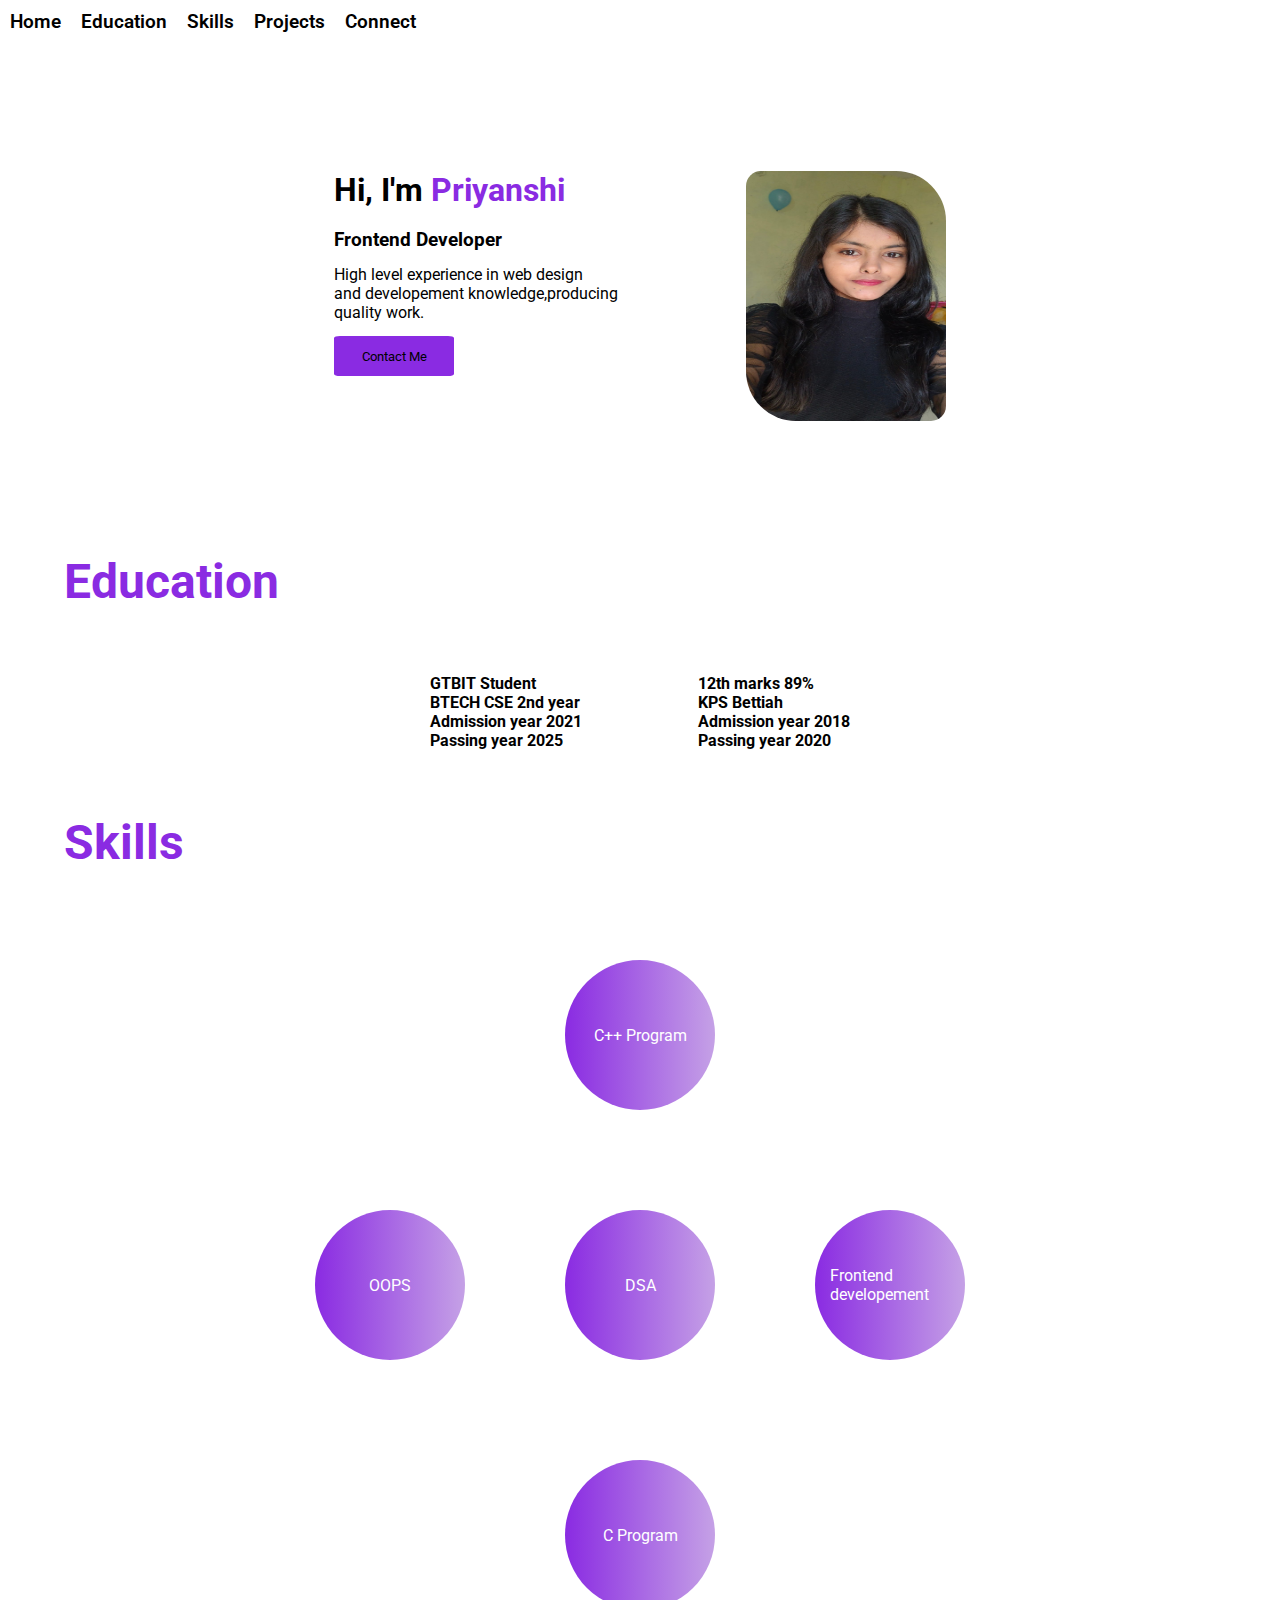
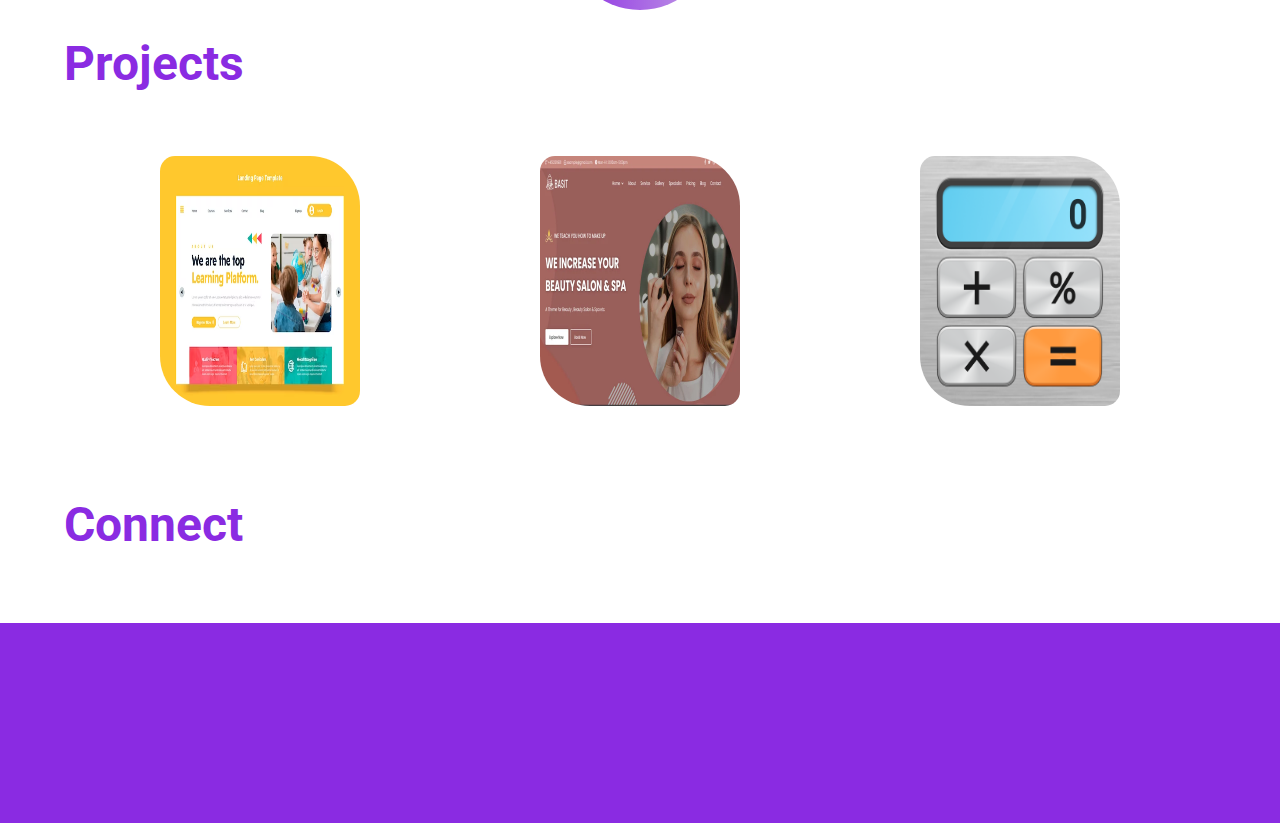
==== portfolio/portfolio.html @ f33724d8 "Add files via upload" ====
<!DOCTYPE html>
<html lang="en">
<head>
    <meta charset="UTF-8">
    <meta name="viewport" content="width=device-width, initial-scale=1.0">
    <title>Portfolio</title>
    <link rel="stylesheet" href="./style.css">
    <link rel="preconnect" href="https://fonts.googleapis.com">
    <link rel="preconnect" href="https://fonts.gstatic.com" crossorigin>
    <link href="https://fonts.googleapis.com/css2?family=Roboto:wght@300&display=swap" rel="stylesheet">
    <link rel="stylesheet" href="https://cdnjs.cloudflare.com/ajax/libs/font-awesome/6.4.2/css/all.min.css" integrity="sha512-z3gLpd7yknf1YoNbCzqRKc4qyor8gaKU1qmn+CShxbuBusANI9QpRohGBreCFkKxLhei6S9CQXFEbbKuqLg0DA==" crossorigin="anonymous" referrerpolicy="no-referrer" />
</head>
<body>
    <div class="box">

     <div class="containts"><a class="button" href="">Home</a></div>
    <div class="containts"><a class="button" href="">Education</a></div>
    <div class="containts" ><a class="button" href="">Skills</a></div>
    <div class="containts" ><a class="button" href="">Projects</a></div>
    <div class="containts" ><a class="button" href="">Connect</a></div>

</div>
    </div>
    <div class="container">
        <div class="cont1">
        <h1 class="head">Hi, I'm <span>Priyanshi</span></h1>
        <h3 class="head2">Frontend Developer</h2>
        <p class="para">High level experience in web design
            <br> and developement knowledge,producing
            <br> quality work.</p>
        <button class="button1">Contact Me </button>
        </div>
        <div class="cont2">
            <img src="./images/photo.jpg" alt="">
        </div>
    </div>
    
<div >
<div class="list">
    <h1 class="main">Education</h1>

    
   <div class="Education">
<div class="edu"> 
    <p>GTBIT Student</p>
<p> BTECH CSE 2nd year</p>
<p>Admission year 2021
</p>
<p> Passing year 2025</p> 
</div>
<div class="cat">
    <p>12th marks 89%</p>
    <p>KPS Bettiah</p>
    <p>Admission year 2018</p>
    <p>Passing year 2020</p>
</div> 
</div>
</div>
</div>
<div class="list">
<div class="Skills">

        <h1 class="main">Skills</h1>
    <div class="super-grid-container">
    <div class="grid-container">
    <div class="grid">
        <div class="grid-item one">C++ Program</div>
        <div class="grid-item two">OOPS</div>
        <div class="grid-item three">DSA</div>
        <div class="grid-item four">Frontend developement</div>
        <div class="grid-item five">C Program</div>
        
    </div> 
    </div>
</div>
</div>
</div> 
<div class="list">
 <div class="Projects">
    <h1 class="main">Projects</h1>
<div class="rotate">
    
    <img src="./images/school.avif" alt="">
    <img src="./images/women.webp" alt="">
    <img src="./images/calculator.png" alt="">
</div>
 </div>
 </div>
 <div>
    <h1 class="main"> Connect </h1>
 <footer>
    <div class="footer-container">
        <div class="socialicons">
        <a href=""><i class=" fa-brands fa-facebook"></i></a>
        <a href=""><i class="fa-brands fa-twitter"></i></a>
        <a href=""><i class="fa-brands fa-instagram"></i></a>
        <a href=""><i class="fa-brands fa-linkedin"></i></a>
        <a href=""><i class="fa-brands fa-youtube"></i></a>
        </div>
    </div>
 </footer>
 </div>
</body>
</html>
---- portfolio/style.css ----
.box > h4{
margin-left: 20%;
font-size: 50%;
}
*{
    padding:0%;
    margin:0%;
    font-family: 'Roboto', sans-serif;
    box-sizing: border-box;
}
.containts{
    padding: 10px;
}
.button{
    text-decoration:none;
    font-size:1.2rem;
    font-weight:600;
   
    color:black;
    transition:text-decoration 2s;

}

.button:hover{
    text-decoration:underline;
}
.box{
    display: flex;
    justify-content:flex-start;
}
.container{
    margin: 10% 0;
    display: flex;
    justify-content: center;
    

}
.cont1{
    text-align: start;
    padding-right: 10%;


} .cont1 > h1{
    margin-bottom: 2%;
}
.head{
    padding-bottom: 5%;
}
.head2{
    padding-bottom: 5%;
}
.para{
    padding-bottom: 5%;
}
  

img{
    height: 250px;
    width: 200px;
    border-radius: 15px 50px;
}

.button1{
    height: 40px;
    width: 120px;
    background-color: blueviolet;
    border: none;
    border-radius: 5%;
    text-align: center;
}
.Hi{
    text-align: center;
    margin:auto;
}
span{
    color: blueviolet;
}
.Education{
    display:flex;
    justify-content: center;
    padding: 0 5% 5% 5%;
    gap: 10%;
    font-weight: 700;
    
}
.box2{
    padding:0 0 0 5%;
    color: blueviolet;
    font-weight: bold;
}
.main{
    padding: 0 0 0 5%;
    color: blueviolet;
    font-weight: 100%;
    font-size:3rem;
    margin-bottom: 5%;
}

.super-grid-container{
    display: flex;
    justify-content: center;
}
.grid-container{
  padding:25px;

}
.grid{
    
    display: grid;
    grid-template-columns: 1fr 1fr 1fr;
    grid-template-rows: 1fr 1fr 1fr;
    gap:100px;
    
}
.grid-item{
    height: 150px;
    width: 150px;
    border-radius: 50%;
    background-image:linear-gradient(to right,blueviolet,rgb(197, 161, 230));
    display:flex;
    flex-wrap:wrap;
    justify-content: center;
    align-content: center;
    padding: 10%;
    color: white;
}
.one {
   grid-area:1/2/2/3;
   background-color:blueviolet;
}
.two{
    grid-area:2/1/3/2;
   background-color:blueviolet;
}
.three{
    grid-area:2/2/3/3;
   background-color:blueviolet;
}
.four{
    grid-area:2/3/3/4;
   background-color:blueviolet;
}
.five{
    grid-area:3/2/4/3;
   background-color:blueviolet;
}
.rotate{
    display:flex;
   justify-content:space-evenly;
    gap:20px;
    cursor: pointer;
    transition: 0.6s ease-in-out;
    margin-bottom: 7%;
}
.rotate :hover{
    transform: scale(1.2);
}
footer{
    background-color: blueviolet;
}
.footer-container{
    width: 100%;
    height: 200px;
    padding: 70px 30px 20px;
    margin-top: 70px;
}
.socialicons{
    display: flex;
    justify-content: center;
    align-items: center;
    gap: 30px;
    border-radius: 50%;
}
.socialicons a i{
font-size: 3rem;
color: black;
opacity: 0.9;
}
.socialicons :hover{
    background-color: white;
    transition: 0.5s;
}
.socialicons :hover{
    color:white;
    transition: 0.5;
}
@media screen (max-width:700px){

}
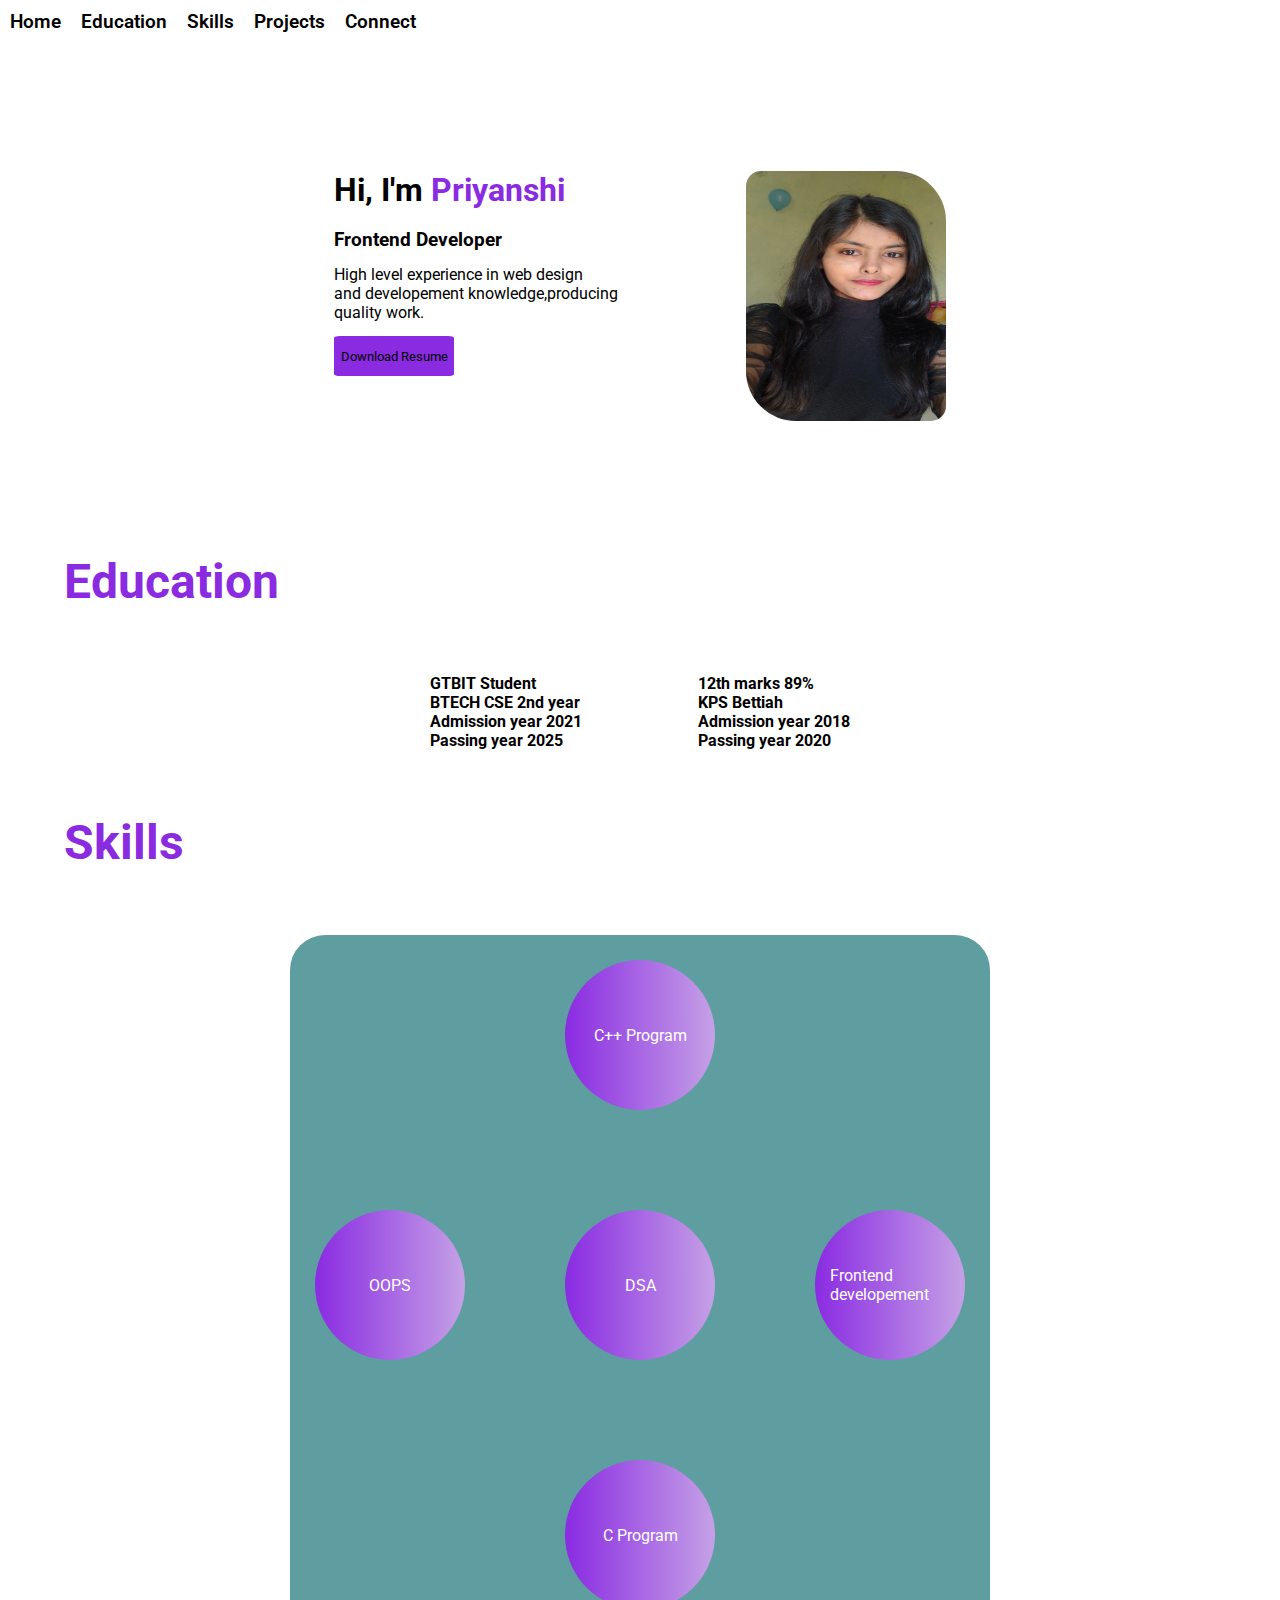
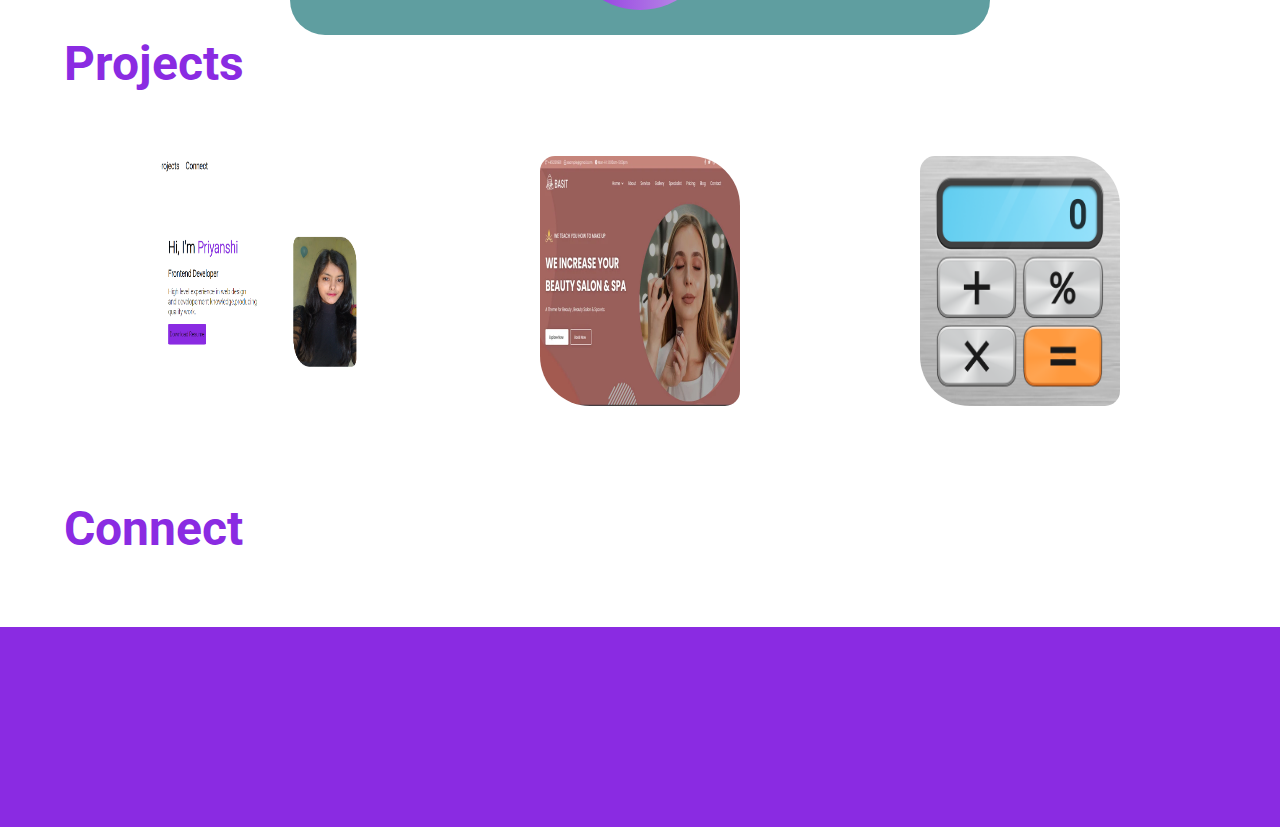
==== commit 3bbd58ae: "Add files via upload" ====
--- a/portfolio/portfolio.html
+++ b/portfolio/portfolio.html
@@ -13,14 +13,15 @@
 <body>
     <div class="box">
 
-     <div class="containts"><a class="button" href="">Home</a></div>
-    <div class="containts"><a class="button" href="">Education</a></div>
-    <div class="containts" ><a class="button" href="">Skills</a></div>
-    <div class="containts" ><a class="button" href="">Projects</a></div>
-    <div class="containts" ><a class="button" href="">Connect</a></div>
+     <div class="containts"><a class="button" href="#Containerid">Home</a></div>
+    <div class="containts"><a class="button" href="#Listid">Education</a></div>
+    <div class="containts" ><a class="button" href="#Skillid">Skills</a></div>
+    <div class="containts" ><a class="button" href="#Projectid">Projects</a></div>
+    <div class="containts" ><a class="button" href="#Connectid">Connect</a></div>
 
 </div>
     </div>
+    <div id="Containerid">
     <div class="container">
         <div class="cont1">
         <h1 class="head">Hi, I'm <span>Priyanshi</span></h1>
@@ -28,14 +29,16 @@
         <p class="para">High level experience in web design
             <br> and developement knowledge,producing
             <br> quality work.</p>
-        <button class="button1">Contact Me </button>
+        <button class="button1">Download Resume </button>
         </div>
         <div class="cont2">
             <img src="./images/photo.jpg" alt="">
         </div>
     </div>
+</div>
     
 <div >
+    <div id="Listid">
 <div class="list">
     <h1 class="main">Education</h1>
 
@@ -57,6 +60,8 @@
 </div>
 </div>
 </div>
+</div>
+<div id="Skillid">
 <div class="list">
 <div class="Skills">
 
@@ -75,26 +80,29 @@
 </div>
 </div>
 </div> 
+</div>
+<div id="Projectid">
 <div class="list">
  <div class="Projects">
     <h1 class="main">Projects</h1>
 <div class="rotate">
     
-    <img src="./images/school.avif" alt="">
-    <img src="./images/women.webp" alt="">
+    <img src="./images/Screenshot (88).png" alt="school image">
+  <a href="https://priyanhigithub.github.io/basit/" ><img src="./images/women.webp" alt=""></a>
     <img src="./images/calculator.png" alt="">
 </div>
  </div>
  </div>
- <div>
+ </div>
+ <div id="Connectid">
     <h1 class="main"> Connect </h1>
  <footer>
     <div class="footer-container">
         <div class="socialicons">
-        <a href=""><i class=" fa-brands fa-facebook"></i></a>
+        <a href="https://www.facebook.com/priyanshi.shrivastavmuskan?mibextid=ZbWKwL"><i class=" fa-brands fa-facebook"></i></a>
         <a href=""><i class="fa-brands fa-twitter"></i></a>
-        <a href=""><i class="fa-brands fa-instagram"></i></a>
-        <a href=""><i class="fa-brands fa-linkedin"></i></a>
+        <a href="https://instagram.com/priyanshi4911?utm_source=qr&igshid=NGExMmI2YTkyZg%3D%3D"><i class="fa-brands fa-instagram"></i></a>
+        <a href="https://www.linkedin.com/in/priyanshi-shrivastav-970185229"><i class="fa-brands fa-linkedin"></i></a>
         <a href=""><i class="fa-brands fa-youtube"></i></a>
         </div>
     </div>
--- a/portfolio/style.css
+++ b/portfolio/style.css
@@ -102,6 +102,8 @@
 }
 .grid-container{
   padding:25px;
+  background-color: cadetblue;
+  border-radius: 5%;
 
 }
 .grid{
@@ -184,6 +186,21 @@
     color:white;
     transition: 0.5;
 }
-@media screen (max-width:700px){
+@media  (max-width:504px){
+    .container{
+        display:block;
+    }
+    .Education{
+        display: block;
+    }
+    .grid{
+        display: block;
+    }
+    .rotate{
+        display: block;
+    }
+    .socialicons{
+        display: block;
+    }
 
 }